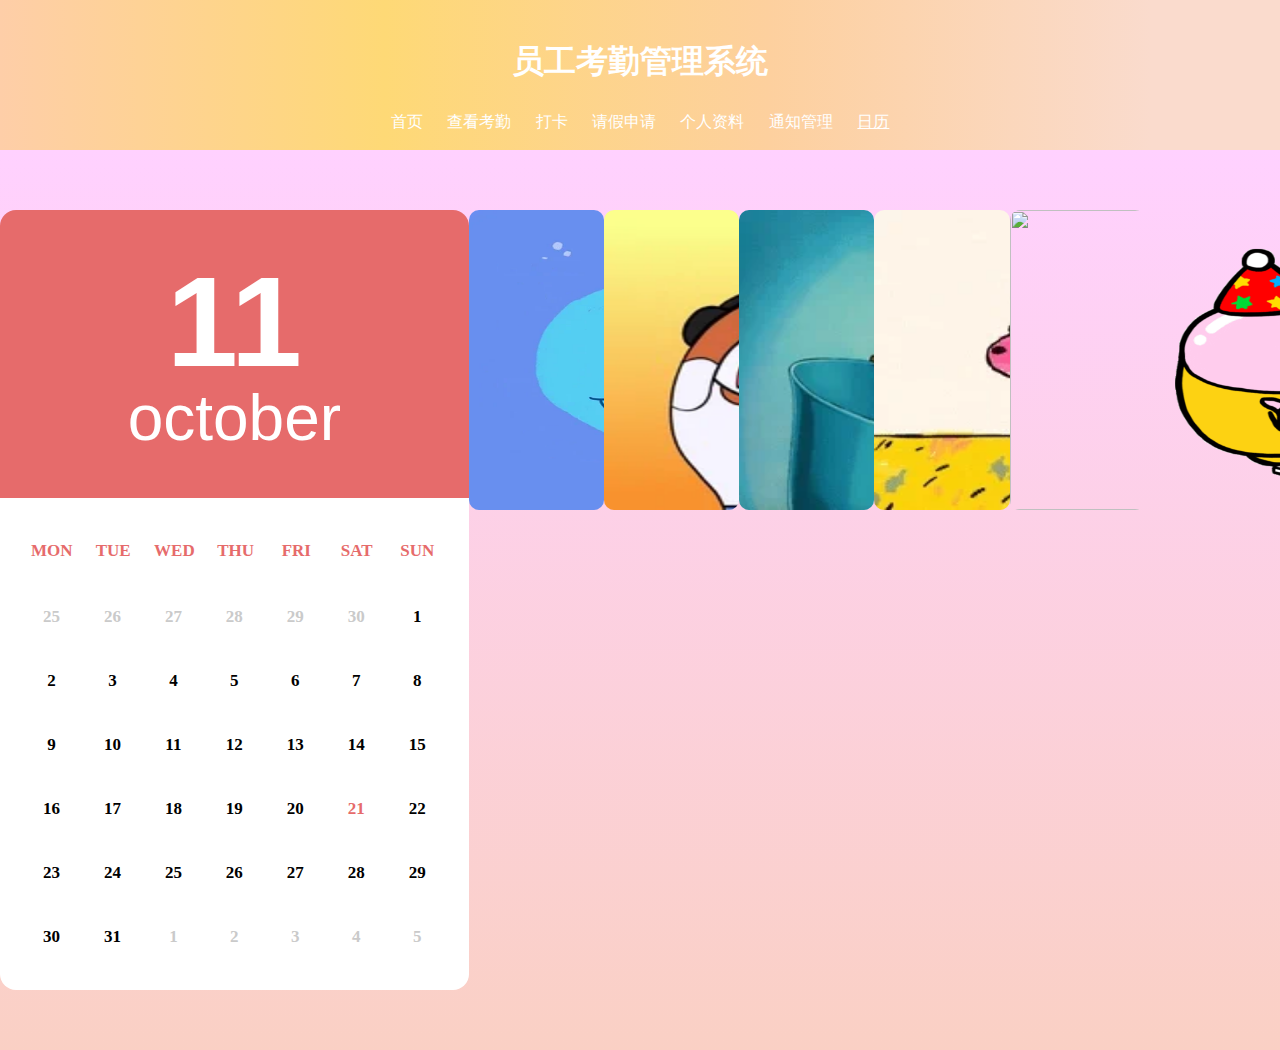
==== html/date.html @ ab2344c6 "update24.6.2" ====
<!DOCTYPE html>
<html lang="zh">
<head>
    <meta charset="UTF-8">
    <meta name="viewport" content="width=device-width, initial-scale=1.0">
    <title>员工考勤管理系统 - 日历</title>
    <link rel="stylesheet" href="../css/date.css">
    <link rel="stylesheet" href="../css/allpage.css">
</head>
<body>

<div class="wrapper">
    <header>
        <h1>员工考勤管理系统</h1>
        <nav>
            <a href="../index.html">首页</a>
            <a href="../html/search.html">查看考勤</a>
            <a href="../html/main.html">打卡</a>
            <a href="../html/leave.html">请假申请</a>
            <a href="../html/profile.html">个人资料</a>
            <a href="notifications.html">通知管理</a>
            <a href="date.html" class="active">日历</a>
        </nav>
    </header>

    <main>
        <div class="shell">
            <header>
                <div class="day">11</div>
                <div class="month">October</div>
            </header>
            <table class="calender">
                <thead>
                    <tr>
                        <td>Mon</td>
                        <td>Tue</td>
                        <td>Wed</td>
                        <td>Thu</td>
                        <td>Fri</td>
                        <td>Sat</td>
                        <td>Sun</td>
                    </tr>
                </thead>
                <tbody>
                    <tr>
                        <td class="prev-month">25</td>
                        <td class="prev-month">26</td>
                        <td class="prev-month">27</td>
                        <td class="prev-month">28</td>
                        <td class="prev-month">29</td>
                        <td class="prev-month">30</td>
                        <td>1</td>
                    </tr>
                    <tr>
                        <td>2</td>
                        <td>3</td>
                        <td>4</td>
                        <td>5</td>
                        <td>6</td>
                        <td>7</td>
                        <td>8</td>
                    </tr>
                    <tr>
                        <td>9</td>
                        <td>10</td>
                        <td>11</td>
                        <td>12</td>
                        <td>13</td>
                        <td>14</td>
                        <td>15</td>
                    </tr>
                    <tr>
                        <td>16</td>
                        <td>17</td>
                        <td>18</td>
                        <td>19</td>
                        <td>20</td>
                        <td class="current-day">21</td>
                        <td>22</td>
                    </tr>
                    <tr>
                        <td>23</td>
                        <td>24</td>
                        <td>25</td>
                        <td>26</td>
                        <td>27</td>
                        <td>28</td>
                        <td>29</td>
                    </tr>
                    <tr>
                        <td>30</td>
                        <td>31</td>
                        <td class="prev-month">1</td>
                        <td class="prev-month">2</td>
                        <td class="prev-month">3</td>
                        <td class="prev-month">4</td>
                        <td class="prev-month">5</td>
                    </tr>
                </tbody>
            </table>
            <div class="ring-left"></div>
            <div class="ring-right"></div>
        </div>


        <div class="a">
            <div class="b"><img src="../img/GIF/08.gif" alt=""></div>
            <div class="b"><img src="../img/GIF/02.gif" alt=""></div>
            <div class="b"><img src="../img/GIF/03.gif" alt=""></div>
            <div class="b"><img src="../img/GIF/04.gif" alt=""></div>
            <div class="b"><img src="../img/GIF/05.gif" alt=""></div>
            <div class="b"><img src="../img/GIF/06.gif" alt=""></div>
        </div>
    </main>

    
</div>
<!-- <footer>
    <p>&copy; All rights reserved.</p>
</footer> -->

    <!-- <script src="../js/date.js"></script> -->
</body>
</html>
---- css/date.css ----
main {
    background: #ccc;
    display: flex;
    justify-content: center;
    align-items: center;
    /* vh是什么意思？ */
    height: 100vh;
    /* 这一段怎么做出的渐变色？ */
    background-image: linear-gradient(to top, #fad0c4 0%, #ffd1ff 100%);
}

.shell {
    position: relative;
    width: 520px;
    border-radius: 0 0 1em 1em;
    box-shadow: 0 19px 39px rgba(0, 0, 0, 0.2) 0 15px 12px rgba(0, 0, 0, 0.2);
}

.shell header {
    border-radius: 1em 1em 0 0;
    background: #e66b6b;
    color: #fff;
    padding: 3em 2em;
    /* 这里可以用GIF图 */
    background-image: url(../img/GIF/05.gif);
    background-size: cover;
}

.day {
    font-size: 8em;
    font-weight: 900;
    line-height: 1em;
}

.month {
    font-size: 4em;
    line-height: 1em;
    /* 这一行？？？ */
    text-transform: lowercase;
}

.calender {
    width: 100%;
    background: #fff;
    border-radius: 0 0 1em 1em;
    box-shadow: 0 2px 1px rgba(0, 0, 0, 0.2) 0 3px 1px #fff;
    color: #000000;
    display: flex;
    justify-content: center;
    flex-direction: column;
    align-items: center;
    padding: 20px;
}

.calender thead {
    color: #e66b6b;
    font-weight: 700;
    text-transform: uppercase;
}

.calender td {
    width: 60px;
    height: 60px;
    /* 变成圆形 */
    border-radius: 50%;
    text-align: center;
    font: 600 17px '';
    transition: 0.2s;
}

.calender tbody td:hover {
    background: #da89a2;
    color: #fff;
    font: 600 23px '';
}

.current-day {
    color: #e66b6b;
}

.prev-month,
.next-month {
    color: #cacaca;
}

.ring-left,
.ring-right {
    position: absolute;
    top: 265px;
}

.ring-left {
    left: 2em;
}

.ring-right {
    right: 2em;
}

.ring-left::before,
.ring-right::before {
    /* 伪元素选择器，加了两个装饰性的东西 */
    background: #fff;
    border-radius: 4px;
    box-shadow: 0 3px 1px rgba(0, 0, 0, 0.3) 0 -1px 1px rgba(0, 0, 0, 0.2);
    content: "";
    display: inline-block;
    margin: 8px;
    height: 32px;
    width: 8px;
}



/* ---------------- */

.a {
    margin-bottom: 880px;
    width: 900px;
    height: 300px;
    position: relative;
    top: 200px;
    overflow: hidden;
    display: flex;
    justify-content: center;
}
.b {
    border-radius: 10px;
    transition: 0.7s;
    overflow: hidden;
}
.b:hover {
    /* 这两个属性是什么意思？？？ */
    flex-shrink: 0;
    flex-grow: 0;
}
.b img {
    width: 400px;
    height: 300px;
}
---- css/allpage.css ----
body {
    font-family: Arial, sans-serif;
    margin: 0;
    padding: 0;
    line-height: 1.6;
}

.wrapper {
    display: flex;
    flex-direction: column;
    min-height: 100vh;
}

.container {
    max-width: 1200px;
    margin: 0 auto;
    padding: 20px;
}

header {
    /* 添加渐变背景 */
    background-image: linear-gradient(
        to right,
        #fecea8, /* 基础颜色 */
        #fed976 30%, /* 类似颜色，稍微偏黄 */
        #fdd09e 60%, /* 同样是暖色调，略带粉 */
        #fadbcd 90% /* 略微偏冷的浅黄色调，增加对比 */
    );
    color: white;
    padding: 15px;
    text-align: center;
    position: sticky;
    top: 0;
    z-index: 100;
}

nav a {
    color: white;
    text-decoration: none;
    margin: 0 10px;
}

nav a:hover, nav a.active {
    text-decoration: underline;
}



footer {
    background-color: #f2f2f2;
    text-align: center;
    padding: 10px;
    margin-top: 30px;
}
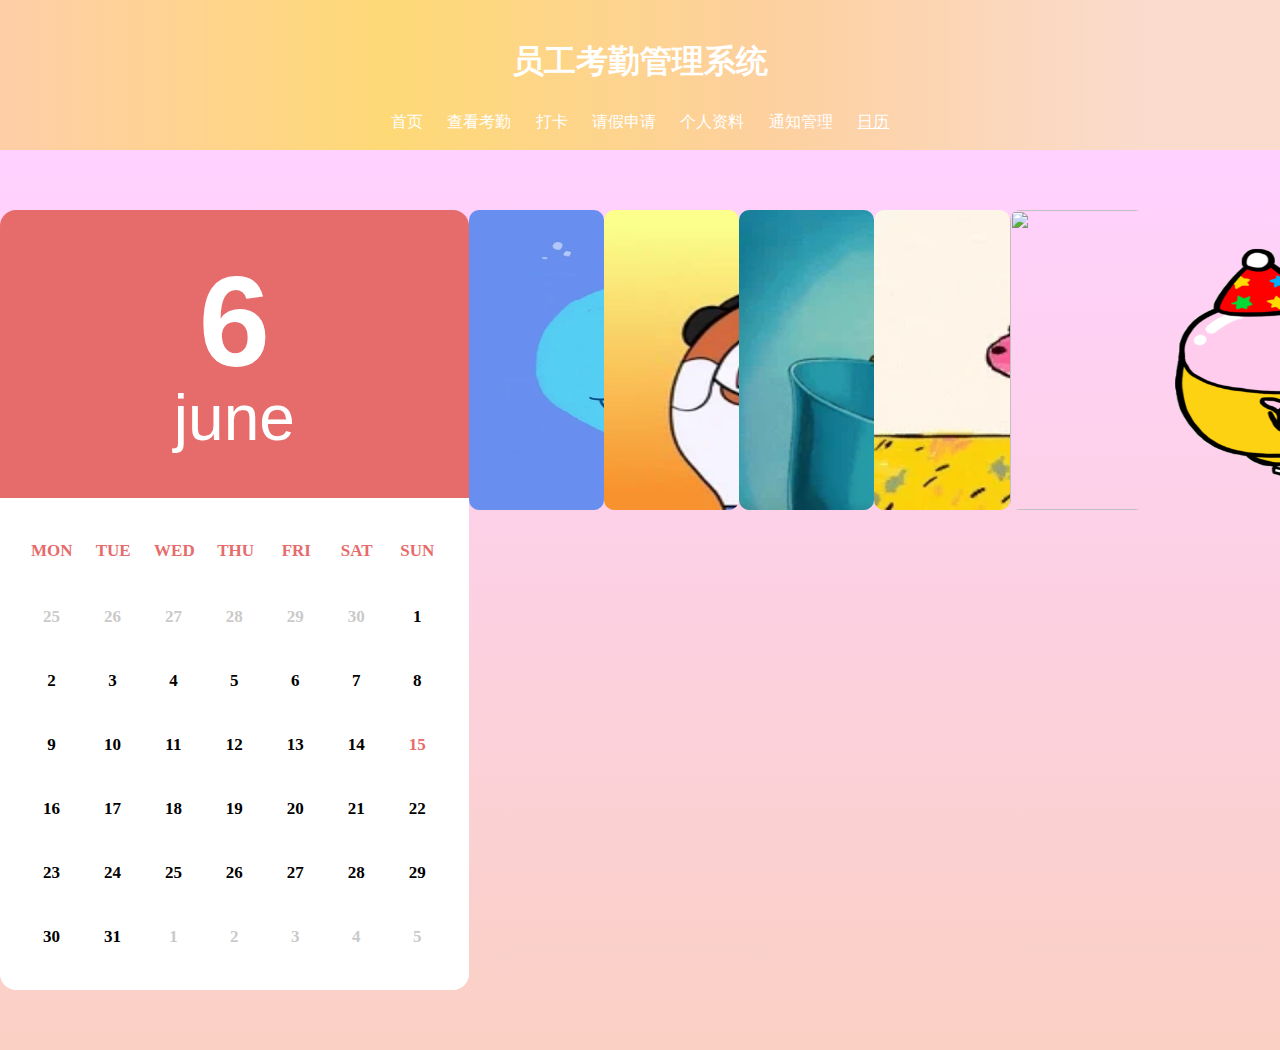
==== commit c998fb35: "update6.9" ====
--- a/html/date.html
+++ b/html/date.html
@@ -26,8 +26,8 @@
     <main>
         <div class="shell">
             <header>
-                <div class="day">11</div>
-                <div class="month">October</div>
+                <div class="day">6</div>
+                <div class="month">June</div>
             </header>
             <table class="calender">
                 <thead>
@@ -67,7 +67,7 @@
                         <td>12</td>
                         <td>13</td>
                         <td>14</td>
-                        <td>15</td>
+                        <td class="current-day">15</td>
                     </tr>
                     <tr>
                         <td>16</td>
@@ -75,7 +75,7 @@
                         <td>18</td>
                         <td>19</td>
                         <td>20</td>
-                        <td class="current-day">21</td>
+                        <td>21</td>
                         <td>22</td>
                     </tr>
                     <tr>
@@ -119,6 +119,6 @@
     <p>&copy; All rights reserved.</p>
 </footer> -->
 
-    <!-- <script src="../js/date.js"></script> -->
+    <script src="../js/date.js"></script>
 </body>
 </html>